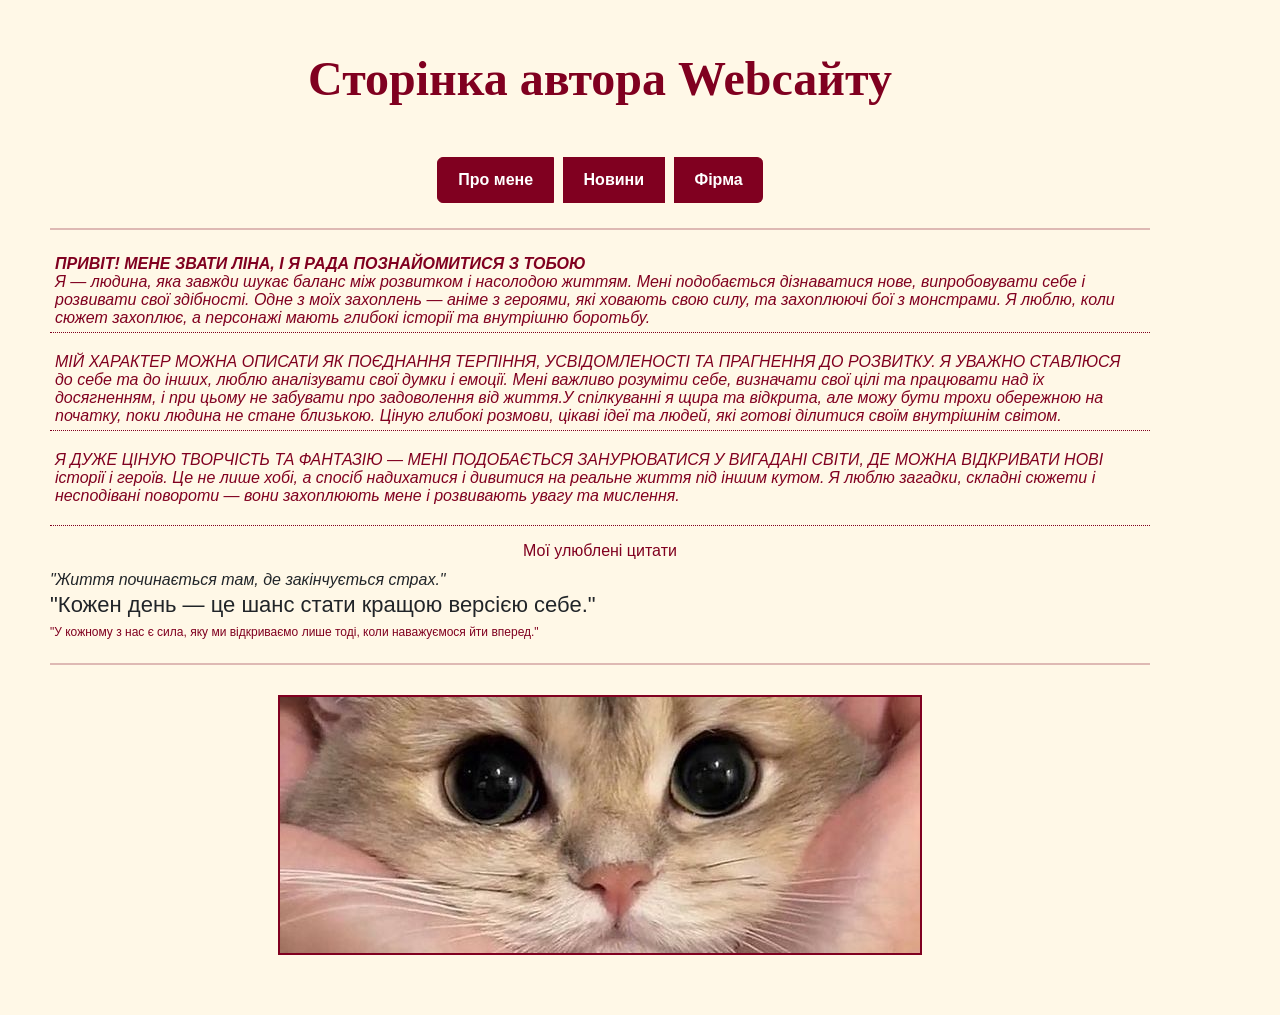
==== lab1.html @ ccce642d "Lab Two" ====
<!DOCTYPE html>
<html lang="uk">
  <head>
    <meta charset="UTF-8" />
    <title>Про мене</title>
    <link
      href="https://cdn.jsdelivr.net/npm/bootstrap@5.3.2/dist/css/bootstrap.min.css"
      rel="stylesheet"
    />
    <link
      rel="stylesheet"
      href="https://fonts.google.com/specimen/Story+Script"
    />
    <style>
      /* Універсальний селектор */
      * {
        margin: 0;
        padding: 0;
        box-sizing: border-box;
        line-height: normal;
      }

      /* Селектор тегу body + властивості позиціювання та візуалізації */
      body {
        background-color: #fff8e7; /* колір фону */
        font-family: Arial, sans-serif; /* шрифт */
        padding: 50px; /* відступи */
        direction: ltr; /* напрям тексту */
        unicode-bidi: normal; /* біді-керування */
        min-width: 320px; /* мінімальна ширина */
        max-width: 1200px; /* максимальна ширина */
        overflow: visible; /* overflow */
        position: relative; /* позиціювання */
        z-index: auto; /* z-index */
      }

      /* Селектор класу .btn-bordo */
      .btn-bordo {
        color: white !important;
        background-color: #800020 !important;
        border-width: thin; /* рамка */
        border-style: solid;
        border-color: #800020;
        padding: 10px 20px;
        margin: 5px; /* зовнішні відступи */
        transition: 0.3s;
        display: inline-block; /* відображення */
        vertical-align: baseline; /* вертикальне вирівнювання */
      }

      /* Псевдоклас :hover */
      .btn-bordo:hover {
        background-color: #f7d6d6 !important;
        color: #800020 !important;
        border-color: #800020 !important;
        cursor: pointer;
      }

      /* Селектор тегу h1 */
      h1 {
        font-family: "Story Script", cursive;
        font-size: 48px;
        color: #800020; /* колір тексту */
        text-align: center; /* центрування */
        margin-bottom: 20px;
      }

      /* Псевдоклас :first-child + псевдоелемент ::first-line */
      h1:first-child::first-line {
        font-weight: bold;
      }

      /* Селектори тегу h5 і класу h6.sub-text */
      h5,
      h6.sub-text {
        text-align: center;
        color: #800020;
      }

      /* Псевдоклас :last-child */
      h6.sub-text:last-child {
        font-style: italic;
      }

      /* Селектор тегу p */
      p {
        color: #800020;
        margin-bottom: 15px;
        padding: 5px;
      }

      /* Псевдоклас :first-child + псевдоелемент ::first-letter */
      p:first-child::first-letter {
        font-size: 22px;
        font-weight: bold;
      }

      /* Псевдоклас :lang(language) */
      p:lang(uk) {
        font-style: italic;
      }

      /* Селектор тегу small */
      small {
        color: #800020;
        font-size: 12px;
      }

      /* Селектор класу .container + контекстний селектор для спадкоємців .btn-group */
      .container {
        text-align: center;
      }
      .container .btn-group {
        display: inline-block;
        text-align: center;
      }

      /* Селектори атрибутів */
      a[href] {
        text-decoration: none;
      }
      a[href$=".html"] {
        font-weight: bold;
      }
      a[href~="lab1"] {
        border-left-width: thin;
        border-left-style: ridge;
      }

      /* Псевдокласи */
      p:first-child {
        background-color: #fff0f0;
      }
      p:not(:last-child) {
        border-bottom-width: thin;
        border-bottom-style: dotted;
        border-bottom-color: #800020;
      }
      a:visited {
        color: #800020;
      }
      a:last-child {
        border-right-style: none;
      }
      input:invalid {
        border: 1px solid red;
      }
      p:last-of-type {
        padding-bottom: 20px;
      }

      /* Псевдоелементи */
      p::first-line {
        text-transform: uppercase;
      }
      ::selection {
        background-color: #f7d6d6;
        color: #800020;
      }

      /* Селектор тегу img */
      img {
        max-width: 100%;
        height: auto;
        border: 2px solid #800020;
        margin: 10px 0;
      }

      /* Селектор тегу hr */
      hr {
        border-width: thin;
        border-style: solid;
        border-color: #800020;
        margin: 20px auto;
        clear: both;
      }

      /* Селектори класів для позиціювання та flex */
      .text-center {
        text-align: center;
      }
      .line-break {
        display: block;
        margin-bottom: 5px;
      }
      .float-left {
        float: left;
        margin-right: 10px;
      }
      .clear-both {
        clear: both;
      }
    </style>
  </head>
  <body>
    <h1 id="main-title" title="Заголовок сторінки" lang="uk">
      Сторінка автора Webсайту
    </h1>
    <div class="container text-center">
      <div class="btn-group mt-4" role="group">
        <div class="btn-group">
          <a
            href="http://127.0.0.1:5500/lab1.html"
            type="button"
            class="btn btn-bordo"
            >Про мене</a
          >
          <a
            href="http://127.0.0.1:5500/%D0%A1%D1%82%D0%BE%D1%80%D1%96%D0%BD%D0%BA%D0%B0%20%D0%BD%D0%BE%D0%B2%D0%B8%D0%BD.html"
            type="button"
            class="btn btn-bordo"
            >Новини</a
          >
          <a
            href="http://127.0.0.1:5500/%D0%92%D0%B5%D0%B1%20%D1%81%D1%82%D0%BE%D1%80%D1%96%D0%BD%D0%BA%D0%B0%20%D0%BF%D1%80%D0%BE%20%D1%84%D1%96%D1%80%D0%BC%D1%83.html"
            type="button"
            class="btn btn-bordo"
            >Фірма</a
          >
        </div>
      </div>
    </div>

    <hr
      style="border: 1px solid #800020; position: relative"
      size="2"
      align="center"
      color="#800020"
    />

    <p title="вітання" align="left" id="first-text">
      <b>Привіт! Мене звати Ліна, і я рада познайомитися з тобою</b>
      <br class="line-break" />
      Я — людина, яка завжди шукає баланс між розвитком і насолодою життям. Мені
      подобається дізнаватися нове, випробовувати себе і розвивати свої
      здібності. Одне з моїх захоплень — аніме з героями, які ховають свою силу,
      та захоплюючі бої з монстрами. Я люблю, коли сюжет захоплює, а персонажі
      мають глибокі історії та внутрішню боротьбу.
    </p>
    <p>
      Мій характер можна описати як поєднання терпіння, усвідомленості та
      прагнення до розвитку. Я уважно ставлюся до себе та до інших, люблю
      аналізувати свої думки і емоції. Мені важливо розуміти себе, визначати
      свої цілі та працювати над їх досягненням, і при цьому не забувати про
      задоволення від життя.У спілкуванні я щира та відкрита, але можу бути
      трохи обережною на початку, поки людина не стане близькою. Ціную глибокі
      розмови, цікаві ідеї та людей, які готові ділитися своїм внутрішнім
      світом.
    </p>
    <p>
      Я дуже ціную творчість та фантазію — мені подобається занурюватися у
      вигадані світи, де можна відкривати нові історії і героїв. Це не лише
      хобі, а спосіб надихатися і дивитися на реальне життя під іншим кутом. Я
      люблю загадки, складні сюжети і несподівані повороти — вони захоплюють
      мене і розвивають увагу та мислення.
    </p>

    <h6 dir="ltr" class="sub-text">Мої улюблені цитати</h6>
    <i id="italic-text">"Життя починається там, де закінчується страх."</i
    ><br />
    <big style="font-size: 22px" dir="ltr"
      >"Кожен день — це шанс стати кращою версією себе."</big
    ><br />
    <small title="дрібний текст"
      >"У кожному з нас є сила, яку ми відкриваємо лише тоді, коли наважуємося
      йти вперед."</small
    >

    <hr
      style="border: 1px solid #800020; position: relative"
      size="2"
      align="center"
      color="#800020"
    />

    <div style="text-align: center">
      <img src="Котик.jpg" alt="error" />
    </div>
  </body>
</html>
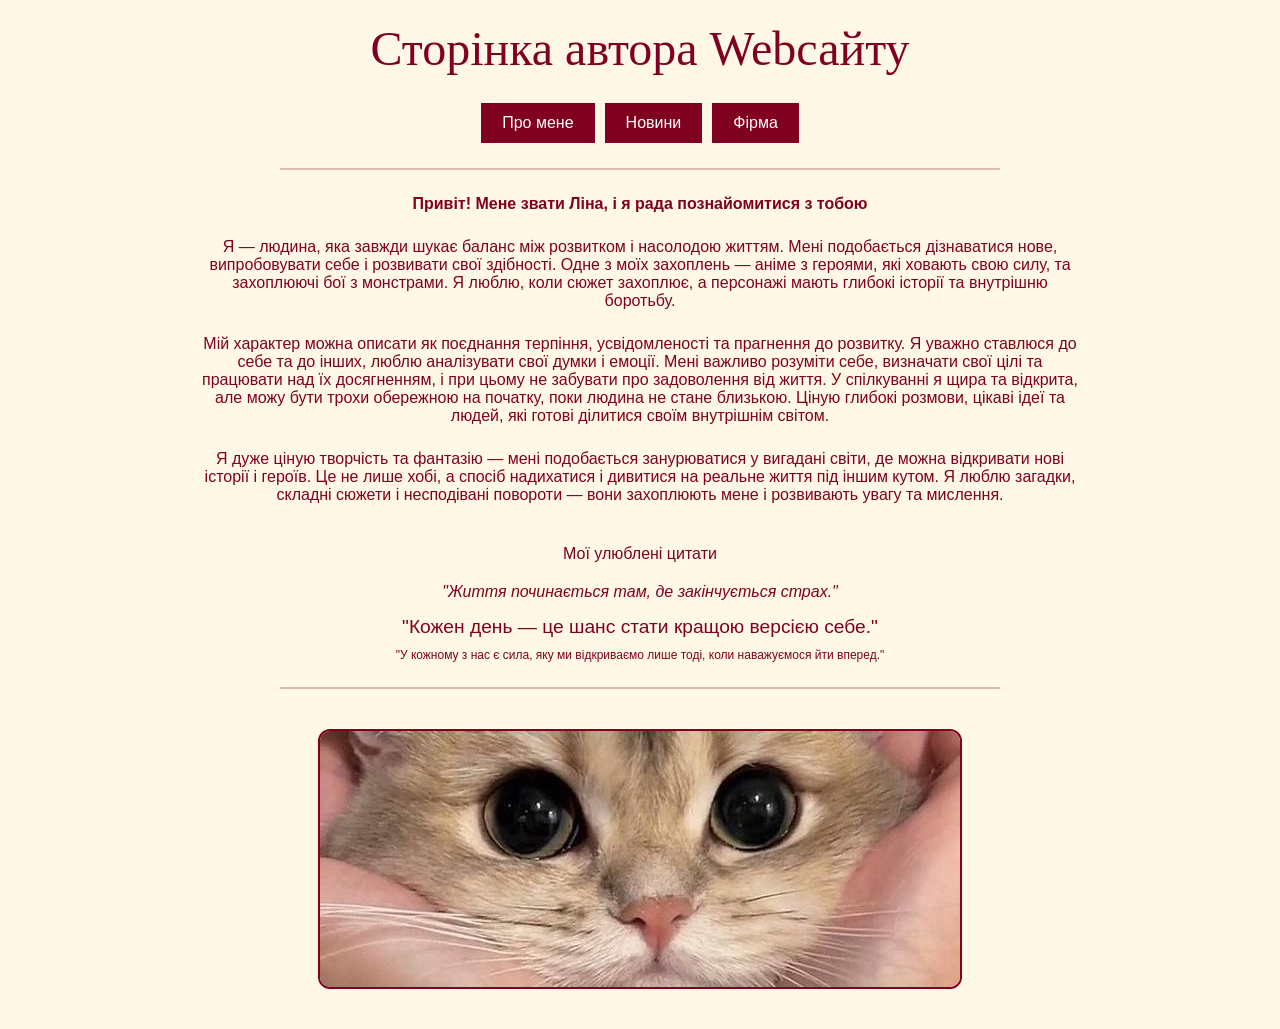
==== commit 4cb1840b: "Izmenenie" ====
--- a/lab1.html
+++ b/lab1.html
@@ -12,7 +12,6 @@
       href="https://fonts.google.com/specimen/Story+Script"
     />
     <style>
-      /* Універсальний селектор */
       * {
         margin: 0;
         padding: 0;
@@ -20,261 +19,160 @@
         line-height: normal;
       }
 
-      /* Селектор тегу body + властивості позиціювання та візуалізації */
       body {
-        background-color: #fff8e7; /* колір фону */
-        font-family: Arial, sans-serif; /* шрифт */
-        padding: 50px; /* відступи */
-        direction: ltr; /* напрям тексту */
-        unicode-bidi: normal; /* біді-керування */
-        min-width: 320px; /* мінімальна ширина */
-        max-width: 1200px; /* максимальна ширина */
-        overflow: visible; /* overflow */
-        position: relative; /* позиціювання */
-        z-index: auto; /* z-index */
+        background-color: #fff8e7;
+        font-family: Arial, sans-serif;
+        min-width: 320px;
+        padding: 20px;
       }
 
-      /* Селектор класу .btn-bordo */
-      .btn-bordo {
-        color: white !important;
-        background-color: #800020 !important;
-        border-width: thin; /* рамка */
-        border-style: solid;
-        border-color: #800020;
-        padding: 10px 20px;
-        margin: 5px; /* зовнішні відступи */
-        transition: 0.3s;
-        display: inline-block; /* відображення */
-        vertical-align: baseline; /* вертикальне вирівнювання */
+      /* Обёртка всего содержимого */
+      .wrapper {
+        max-width: 900px;
+        margin: 0 auto;
+        display: flex;
+        flex-direction: column;
+        align-items: center;
+        text-align: center;
       }
 
-      /* Псевдоклас :hover */
-      .btn-bordo:hover {
-        background-color: #f7d6d6 !important;
-        color: #800020 !important;
-        border-color: #800020 !important;
-        cursor: pointer;
-      }
-
-      /* Селектор тегу h1 */
       h1 {
         font-family: "Story Script", cursive;
         font-size: 48px;
-        color: #800020; /* колір тексту */
-        text-align: center; /* центрування */
+        color: #800020;
         margin-bottom: 20px;
       }
 
-      /* Псевдоклас :first-child + псевдоелемент ::first-line */
-      h1:first-child::first-line {
-        font-weight: bold;
+      h6.sub-text {
+        color: #800020;
+        margin-top: 20px;
+        margin-bottom: 10px;
       }
 
-      /* Селектори тегу h5 і класу h6.sub-text */
-      h5,
-      h6.sub-text {
-        text-align: center;
-        color: #800020;
-      }
-
-      /* Псевдоклас :last-child */
-      h6.sub-text:last-child {
-        font-style: italic;
-      }
-
-      /* Селектор тегу p */
       p {
         color: #800020;
         margin-bottom: 15px;
         padding: 5px;
+        text-align: center;
       }
 
-      /* Псевдоклас :first-child + псевдоелемент ::first-letter */
       p:first-child::first-letter {
         font-size: 22px;
         font-weight: bold;
       }
 
-      /* Псевдоклас :lang(language) */
-      p:lang(uk) {
+      i {
+        display: block;
+        margin: 10px 0;
         font-style: italic;
-      }
-
-      /* Селектор тегу small */
-      small {
-        color: #800020;
-        font-size: 12px;
-      }
-
-      /* Селектор класу .container + контекстний селектор для спадкоємців .btn-group */
-      .container {
-        text-align: center;
-      }
-      .container .btn-group {
-        display: inline-block;
-        text-align: center;
-      }
-
-      /* Селектори атрибутів */
-      a[href] {
-        text-decoration: none;
-      }
-      a[href$=".html"] {
-        font-weight: bold;
-      }
-      a[href~="lab1"] {
-        border-left-width: thin;
-        border-left-style: ridge;
-      }
-
-      /* Псевдокласи */
-      p:first-child {
-        background-color: #fff0f0;
-      }
-      p:not(:last-child) {
-        border-bottom-width: thin;
-        border-bottom-style: dotted;
-        border-bottom-color: #800020;
-      }
-      a:visited {
-        color: #800020;
-      }
-      a:last-child {
-        border-right-style: none;
-      }
-      input:invalid {
-        border: 1px solid red;
-      }
-      p:last-of-type {
-        padding-bottom: 20px;
-      }
-
-      /* Псевдоелементи */
-      p::first-line {
-        text-transform: uppercase;
-      }
-      ::selection {
-        background-color: #f7d6d6;
         color: #800020;
       }
 
-      /* Селектор тегу img */
+      big {
+        display: block;
+        margin: 5px 0;
+        color: #800020;
+      }
+
+      small {
+        display: block;
+        margin: 5px 0;
+        font-size: 12px;
+        color: #800020;
+      }
+
+      .btn-bordo {
+        color: white !important;
+        background-color: #800020 !important;
+        border: 1px solid #800020;
+        padding: 10px 20px;
+        margin: 5px;
+        transition: 0.3s;
+        display: inline-block;
+        cursor: pointer;
+        text-decoration: none;
+      }
+
+      .btn-bordo:hover {
+        background-color: #f7d6d6 !important;
+        color: #800020 !important;
+        border-color: #800020 !important;
+      }
+
+      hr {
+        border-width: thin;
+        border-style: solid;
+        border-color: #800020;
+        width: 80%;
+        margin: 20px auto;
+      }
+
       img {
         max-width: 100%;
         height: auto;
         border: 2px solid #800020;
-        margin: 10px 0;
-      }
-
-      /* Селектор тегу hr */
-      hr {
-        border-width: thin;
-        border-style: solid;
-        border-color: #800020;
-        margin: 20px auto;
-        clear: both;
-      }
-
-      /* Селектори класів для позиціювання та flex */
-      .text-center {
-        text-align: center;
-      }
-      .line-break {
-        display: block;
-        margin-bottom: 5px;
-      }
-      .float-left {
-        float: left;
-        margin-right: 10px;
-      }
-      .clear-both {
-        clear: both;
+        border-radius: 12px;
+        margin: 20px 0;
       }
     </style>
   </head>
   <body>
-    <h1 id="main-title" title="Заголовок сторінки" lang="uk">
-      Сторінка автора Webсайту
-    </h1>
-    <div class="container text-center">
-      <div class="btn-group mt-4" role="group">
-        <div class="btn-group">
-          <a
-            href="http://127.0.0.1:5500/lab1.html"
-            type="button"
-            class="btn btn-bordo"
-            >Про мене</a
-          >
-          <a
-            href="http://127.0.0.1:5500/%D0%A1%D1%82%D0%BE%D1%80%D1%96%D0%BD%D0%BA%D0%B0%20%D0%BD%D0%BE%D0%B2%D0%B8%D0%BD.html"
-            type="button"
-            class="btn btn-bordo"
-            >Новини</a
-          >
-          <a
-            href="http://127.0.0.1:5500/%D0%92%D0%B5%D0%B1%20%D1%81%D1%82%D0%BE%D1%80%D1%96%D0%BD%D0%BA%D0%B0%20%D0%BF%D1%80%D0%BE%20%D1%84%D1%96%D1%80%D0%BC%D1%83.html"
-            type="button"
-            class="btn btn-bordo"
-            >Фірма</a
-          >
-        </div>
+    <div class="wrapper">
+      <h1>Сторінка автора Webсайту</h1>
+
+      <div class="btn-group">
+        <a href="http://127.0.0.1:5500/lab1.html" class="btn-bordo">Про мене</a>
+        <a
+          href="http://127.0.0.1:5500/%D0%A1%D1%82%D0%BE%D1%80%D1%96%D0%BD%D0%BA%D0%B0%20%D0%BD%D0%BE%D0%B2%D0%B8%D0%BD.html"
+          class="btn-bordo"
+          >Новини</a
+        >
+        <a
+          href="http://127.0.0.1:5500/%D0%92%D0%B5%D0%B1%20%D1%81%D1%82%D0%BE%D1%80%D1%96%D0%BD%D0%BA%D0%B0%20%D0%BF%D1%80%D0%BE%20%D1%84%D1%96%D1%80%D0%BC%D1%83.html"
+          class="btn-bordo"
+          >Фірма</a
+        >
       </div>
-    </div>
 
-    <hr
-      style="border: 1px solid #800020; position: relative"
-      size="2"
-      align="center"
-      color="#800020"
-    />
+      <hr />
 
-    <p title="вітання" align="left" id="first-text">
-      <b>Привіт! Мене звати Ліна, і я рада познайомитися з тобою</b>
-      <br class="line-break" />
-      Я — людина, яка завжди шукає баланс між розвитком і насолодою життям. Мені
-      подобається дізнаватися нове, випробовувати себе і розвивати свої
-      здібності. Одне з моїх захоплень — аніме з героями, які ховають свою силу,
-      та захоплюючі бої з монстрами. Я люблю, коли сюжет захоплює, а персонажі
-      мають глибокі історії та внутрішню боротьбу.
-    </p>
-    <p>
-      Мій характер можна описати як поєднання терпіння, усвідомленості та
-      прагнення до розвитку. Я уважно ставлюся до себе та до інших, люблю
-      аналізувати свої думки і емоції. Мені важливо розуміти себе, визначати
-      свої цілі та працювати над їх досягненням, і при цьому не забувати про
-      задоволення від життя.У спілкуванні я щира та відкрита, але можу бути
-      трохи обережною на початку, поки людина не стане близькою. Ціную глибокі
-      розмови, цікаві ідеї та людей, які готові ділитися своїм внутрішнім
-      світом.
-    </p>
-    <p>
-      Я дуже ціную творчість та фантазію — мені подобається занурюватися у
-      вигадані світи, де можна відкривати нові історії і героїв. Це не лише
-      хобі, а спосіб надихатися і дивитися на реальне життя під іншим кутом. Я
-      люблю загадки, складні сюжети і несподівані повороти — вони захоплюють
-      мене і розвивають увагу та мислення.
-    </p>
+      <p><b>Привіт! Мене звати Ліна, і я рада познайомитися з тобою</b></p>
+      <p>
+        Я — людина, яка завжди шукає баланс між розвитком і насолодою життям.
+        Мені подобається дізнаватися нове, випробовувати себе і розвивати свої
+        здібності. Одне з моїх захоплень — аніме з героями, які ховають свою
+        силу, та захоплюючі бої з монстрами. Я люблю, коли сюжет захоплює, а
+        персонажі мають глибокі історії та внутрішню боротьбу.
+      </p>
+      <p>
+        Мій характер можна описати як поєднання терпіння, усвідомленості та
+        прагнення до розвитку. Я уважно ставлюся до себе та до інших, люблю
+        аналізувати свої думки і емоції. Мені важливо розуміти себе, визначати
+        свої цілі та працювати над їх досягненням, і при цьому не забувати про
+        задоволення від життя. У спілкуванні я щира та відкрита, але можу бути
+        трохи обережною на початку, поки людина не стане близькою. Ціную глибокі
+        розмови, цікаві ідеї та людей, які готові ділитися своїм внутрішнім
+        світом.
+      </p>
+      <p>
+        Я дуже ціную творчість та фантазію — мені подобається занурюватися у
+        вигадані світи, де можна відкривати нові історії і героїв. Це не лише
+        хобі, а спосіб надихатися і дивитися на реальне життя під іншим кутом. Я
+        люблю загадки, складні сюжети і несподівані повороти — вони захоплюють
+        мене і розвивають увагу та мислення.
+      </p>
 
-    <h6 dir="ltr" class="sub-text">Мої улюблені цитати</h6>
-    <i id="italic-text">"Життя починається там, де закінчується страх."</i
-    ><br />
-    <big style="font-size: 22px" dir="ltr"
-      >"Кожен день — це шанс стати кращою версією себе."</big
-    ><br />
-    <small title="дрібний текст"
-      >"У кожному з нас є сила, яку ми відкриваємо лише тоді, коли наважуємося
-      йти вперед."</small
-    >
+      <h6 class="sub-text">Мої улюблені цитати</h6>
+      <i>"Життя починається там, де закінчується страх."</i>
+      <big>"Кожен день — це шанс стати кращою версією себе."</big>
+      <small
+        >"У кожному з нас є сила, яку ми відкриваємо лише тоді, коли наважуємося
+        йти вперед."</small
+      >
 
-    <hr
-      style="border: 1px solid #800020; position: relative"
-      size="2"
-      align="center"
-      color="#800020"
-    />
+      <hr />
 
-    <div style="text-align: center">
-      <img src="Котик.jpg" alt="error" />
+      <img src="Котик.jpg" alt="Картинка" />
     </div>
   </body>
 </html>
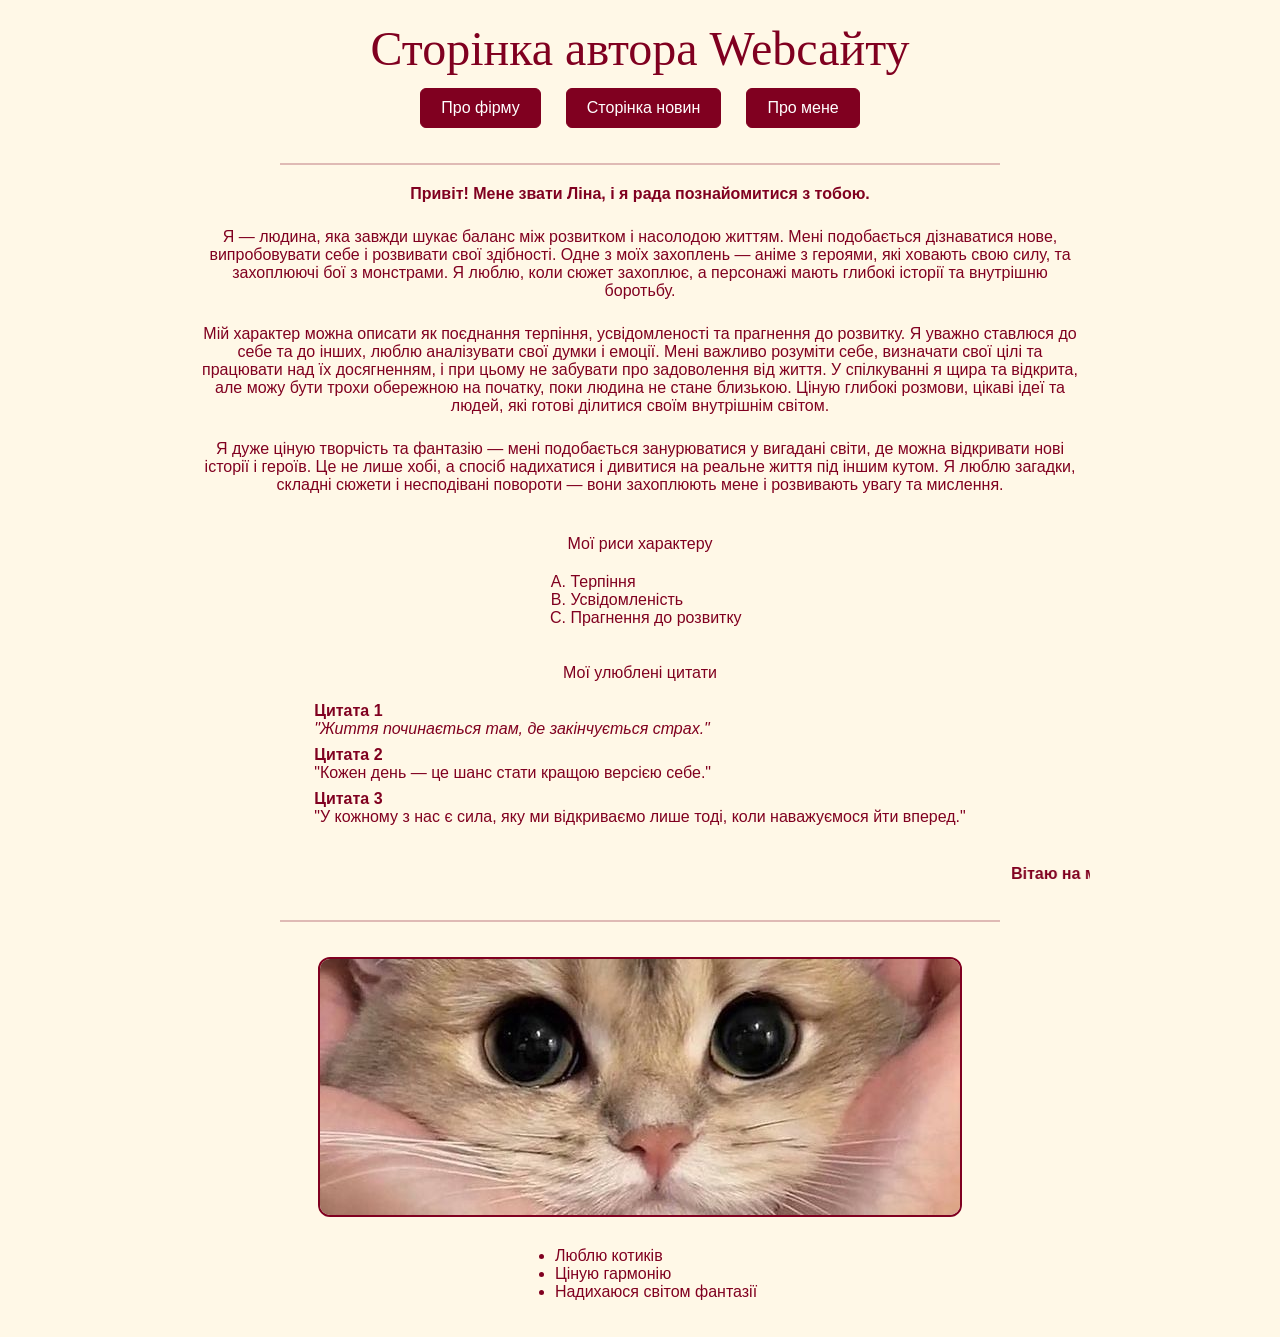
==== commit 2602a3c4: "Первый коммит" ====
--- a/lab1.html
+++ b/lab1.html
@@ -7,10 +7,6 @@
       href="https://cdn.jsdelivr.net/npm/bootstrap@5.3.2/dist/css/bootstrap.min.css"
       rel="stylesheet"
     />
-    <link
-      rel="stylesheet"
-      href="https://fonts.google.com/specimen/Story+Script"
-    />
     <style>
       * {
         margin: 0;
@@ -26,7 +22,6 @@
         padding: 20px;
       }
 
-      /* Обёртка всего содержимого */
       .wrapper {
         max-width: 900px;
         margin: 0 auto;
@@ -40,7 +35,7 @@
         font-family: "Story Script", cursive;
         font-size: 48px;
         color: #800020;
-        margin-bottom: 20px;
+        margin-bottom: 5px; /* мінімальна відстань до кнопок */
       }
 
       h6.sub-text {
@@ -61,32 +56,25 @@
         font-weight: bold;
       }
 
-      i {
-        display: block;
-        margin: 10px 0;
-        font-style: italic;
-        color: #800020;
-      }
-
-      big {
-        display: block;
-        margin: 5px 0;
-        color: #800020;
-      }
-
+      i,
+      big,
       small {
         display: block;
         margin: 5px 0;
+        color: #800020;
+      }
+
+      small {
         font-size: 12px;
-        color: #800020;
       }
 
       .btn-bordo {
         color: white !important;
         background-color: #800020 !important;
-        border: 1px solid #800020;
+        border: 1px solid #800020 !important;
         padding: 10px 20px;
         margin: 5px;
+        border-radius: 6px;
         transition: 0.3s;
         display: inline-block;
         cursor: pointer;
@@ -97,6 +85,14 @@
         background-color: #f7d6d6 !important;
         color: #800020 !important;
         border-color: #800020 !important;
+      }
+
+      .button-container {
+        display: flex;
+        justify-content: center;
+        gap: 15px;
+        margin-bottom: 15px; /* трохи менше ніж було */
+        margin-top: 0; /* щоб прибрати зайвий простір зверху */
       }
 
       hr {
@@ -104,7 +100,7 @@
         border-style: solid;
         border-color: #800020;
         width: 80%;
-        margin: 20px auto;
+        margin: 15px auto; /* зменшено з 20px */
       }
 
       img {
@@ -114,29 +110,51 @@
         border-radius: 12px;
         margin: 20px 0;
       }
+
+      marquee {
+        font-weight: bold;
+        color: #800020;
+        margin-top: 15px;
+      }
+
+      ol,
+      ul {
+        text-align: left;
+        margin-top: 10px;
+        color: #800020;
+      }
+
+      dl {
+        text-align: left;
+        margin-top: 10px;
+        color: #800020;
+      }
     </style>
   </head>
   <body>
-    <div class="wrapper">
+    <main id="content" class="wrapper">
       <h1>Сторінка автора Webсайту</h1>
 
-      <div class="btn-group">
-        <a href="http://127.0.0.1:5500/lab1.html" class="btn-bordo">Про мене</a>
+      <div class="button-container">
+        <a
+          href="http://127.0.0.1:5500/%D0%92%D0%B5%D0%B1%20%D1%81%D1%82%D0%BE%D1%80%D1%96%D0%BD%D0%BA%D0%B0%20%D0%BF%D1%80%D0%BE%20%D1%84%D1%96%D1%80%D0%BC%D1%83.html"
+          class="btn-bordo"
+          >Про фірму</a
+        >
         <a
           href="http://127.0.0.1:5500/%D0%A1%D1%82%D0%BE%D1%80%D1%96%D0%BD%D0%BA%D0%B0%20%D0%BD%D0%BE%D0%B2%D0%B8%D0%BD.html"
           class="btn-bordo"
-          >Новини</a
+          >Сторінка новин</a
         >
-        <a
-          href="http://127.0.0.1:5500/%D0%92%D0%B5%D0%B1%20%D1%81%D1%82%D0%BE%D1%80%D1%96%D0%BD%D0%BA%D0%B0%20%D0%BF%D1%80%D0%BE%20%D1%84%D1%96%D1%80%D0%BC%D1%83.html"
-          class="btn-bordo"
-          >Фірма</a
+        <a href="http://127.0.0.1:5500/lab1.html#" class="btn-bordo"
+          >Про мене</a
         >
       </div>
 
       <hr />
 
-      <p><b>Привіт! Мене звати Ліна, і я рада познайомитися з тобою</b></p>
+      <p><b>Привіт! Мене звати Ліна, і я рада познайомитися з тобою.</b></p>
+
       <p>
         Я — людина, яка завжди шукає баланс між розвитком і насолодою життям.
         Мені подобається дізнаватися нове, випробовувати себе і розвивати свої
@@ -144,6 +162,7 @@
         силу, та захоплюючі бої з монстрами. Я люблю, коли сюжет захоплює, а
         персонажі мають глибокі історії та внутрішню боротьбу.
       </p>
+
       <p>
         Мій характер можна описати як поєднання терпіння, усвідомленості та
         прагнення до розвитку. Я уважно ставлюся до себе та до інших, люблю
@@ -154,6 +173,7 @@
         розмови, цікаві ідеї та людей, які готові ділитися своїм внутрішнім
         світом.
       </p>
+
       <p>
         Я дуже ціную творчість та фантазію — мені подобається занурюватися у
         вигадані світи, де можна відкривати нові історії і героїв. Це не лише
@@ -162,17 +182,47 @@
         мене і розвивають увагу та мислення.
       </p>
 
+      <h6 class="sub-text">Мої риси характеру</h6>
+      <ol start="1" type="A" title="Риси характеру">
+        <li value="1" dir="ltr">Терпіння</li>
+        <li value="2" compact>Усвідомленість</li>
+        <li value="3">Прагнення до розвитку</li>
+      </ol>
+
       <h6 class="sub-text">Мої улюблені цитати</h6>
-      <i>"Життя починається там, де закінчується страх."</i>
-      <big>"Кожен день — це шанс стати кращою версією себе."</big>
-      <small
-        >"У кожному з нас є сила, яку ми відкриваємо лише тоді, коли наважуємося
-        йти вперед."</small
+      <dl title="Улюблені цитати" style="color: #800020">
+        <dt>Цитата 1</dt>
+        <dd id="q1" class="quote" style="font-style: italic">
+          "Життя починається там, де закінчується страх."
+        </dd>
+        <dt>Цитата 2</dt>
+        <dd>"Кожен день — це шанс стати кращою версією себе."</dd>
+        <dt>Цитата 3</dt>
+        <dd>
+          "У кожному з нас є сила, яку ми відкриваємо лише тоді, коли
+          наважуємося йти вперед."
+        </dd>
+      </dl>
+
+      <marquee
+        scrollamount="6"
+        scrolldelay="90"
+        loop="5"
+        height="40px"
+        style="color: #800020"
       >
+        Вітаю на моїй сторінці!
+      </marquee>
 
       <hr />
 
       <img src="Котик.jpg" alt="Картинка" />
-    </div>
+
+      <ul class="list-circle" style="list-style-type: disc" value="circle">
+        <li>Люблю котиків</li>
+        <li>Ціную гармонію</li>
+        <li>Надихаюся світом фантазії</li>
+      </ul>
+    </main>
   </body>
 </html>
